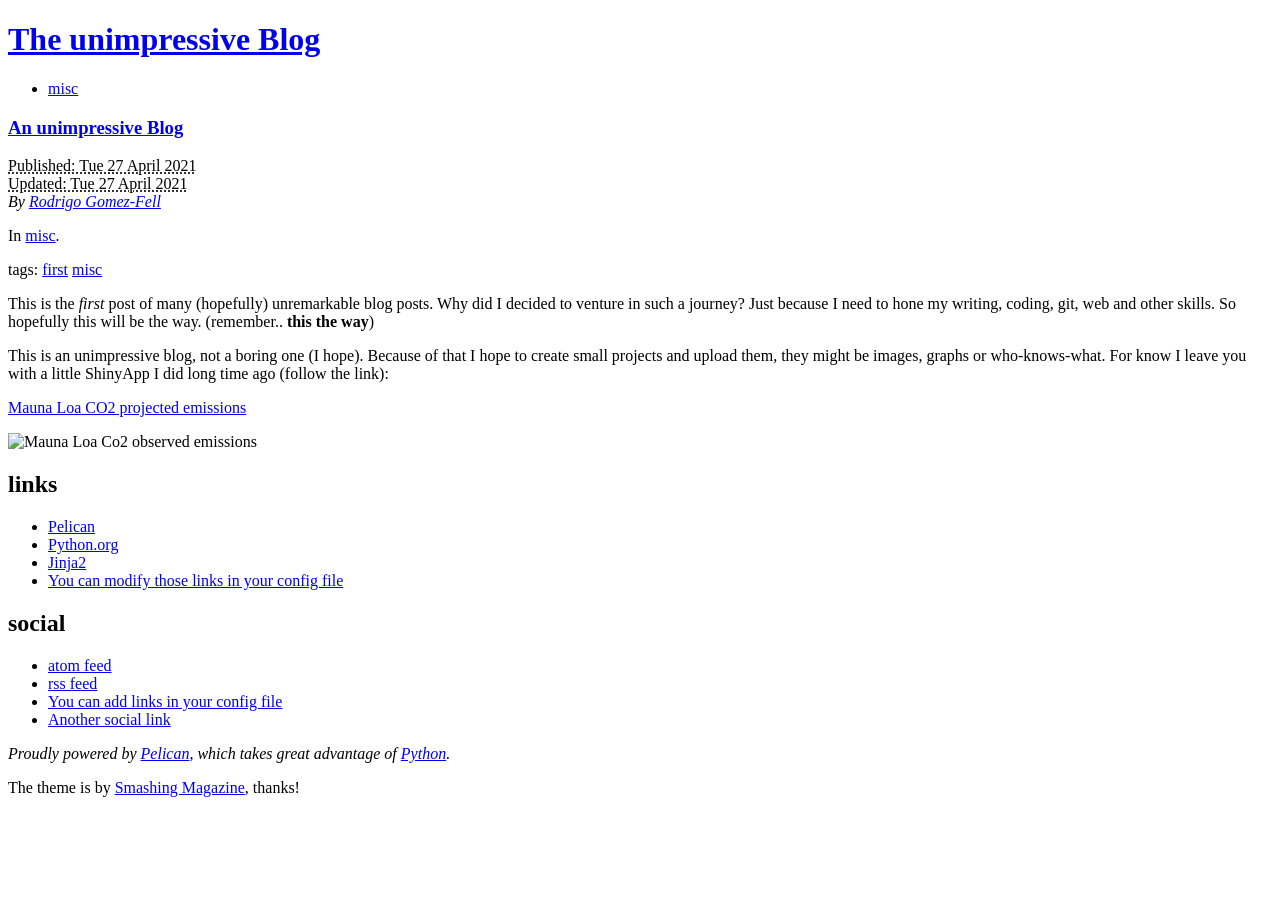
==== output/index.html @ a1c2fd1c "first commit" ====
<!DOCTYPE html>
<html lang="en">
<head>
        <meta charset="utf-8" />
        <meta name="generator" content="Pelican" />
        <title>The unimpressive Blog</title>
        <link rel="stylesheet" href="/theme/css/main.css" />
        <link href="/feeds/all.atom.xml" type="application/atom+xml" rel="alternate" title="The unimpressive Blog Atom Feed" />
        <link href="/feeds/all.rss.xml" type="application/rss+xml" rel="alternate" title="The unimpressive Blog RSS Feed" />
</head>

<body id="index" class="home">
        <header id="banner" class="body">
                <h1><a href="/">The unimpressive Blog</a></h1>
                <nav><ul>
                    <li><a href="/category/misc.html">misc</a></li>
                </ul></nav>
        </header><!-- /#banner -->

            <aside id="featured" class="body">
                <article>
                    <h1 class="entry-title"><a href="/The first unimpressive post.html">An unimpressive Blog</a></h1>
<footer class="post-info">
        <abbr class="published" title="2021-04-27T17:08:00+12:00">
                Published: Tue 27 April 2021
        </abbr>
		<br />
        <abbr class="modified" title="2021-04-27T17:08:00+12:00">
                Updated: Tue 27 April 2021
        </abbr>

        <address class="vcard author">
                By                         <a class="url fn" href="/author/rodrigo-gomez-fell.html">Rodrigo Gomez-Fell</a>
        </address>
<p>In <a href="/category/misc.html">misc</a>.</p>
<p>tags: <a href="/tag/first.html">first</a> <a href="/tag/misc.html">misc</a> </p>
</footer><!-- /.post-info --><p>This is the <em>first</em> post  of many (hopefully) unremarkable blog posts. Why did I decided to venture in such a journey? Just because I need to hone my writing, coding, git, web and other skills. So hopefully this will be the way. (remember.. <strong>this  the way</strong>)</p>
<p>This is an unimpressive blog, not a boring one (I hope). Because of that I hope to create small projects and upload them, they might be images, graphs or who-knows-what. For know I leave you with a little ShinyApp I did long time ago (follow the link):</p>
<p><a href="https://rgfell.shinyapps.io/MaunaLoa/?_ga=2.34353953.1639288624.1617956162-872429721.1617956162">Mauna Loa CO2 projected emissions</a></p>
<p><img alt="Mauna Loa Co2 observed emissions " src="/images/co2_data_mlo.png"></p>                </article>
            </aside><!-- /#featured -->
        <section id="extras" class="body">
                <div class="blogroll">
                        <h2>links</h2>
                        <ul>
                            <li><a href="https://getpelican.com/">Pelican</a></li>
                            <li><a href="https://www.python.org/">Python.org</a></li>
                            <li><a href="https://palletsprojects.com/p/jinja/">Jinja2</a></li>
                            <li><a href="#">You can modify those links in your config file</a></li>
                        </ul>
                </div><!-- /.blogroll -->
                <div class="social">
                        <h2>social</h2>
                        <ul>
                            <li><a href="/feeds/all.atom.xml" type="application/atom+xml" rel="alternate">atom feed</a></li>
                            <li><a href="/feeds/all.rss.xml" type="application/rss+xml" rel="alternate">rss feed</a></li>

                            <li><a href="#">You can add links in your config file</a></li>
                            <li><a href="#">Another social link</a></li>
                        </ul>
                </div><!-- /.social -->
        </section><!-- /#extras -->

        <footer id="contentinfo" class="body">
                <address id="about" class="vcard body">
                Proudly powered by <a href="https://getpelican.com/">Pelican</a>, which takes great advantage of <a href="https://www.python.org/">Python</a>.
                </address><!-- /#about -->

                <p>The theme is by <a href="https://www.smashingmagazine.com/2009/08/designing-a-html-5-layout-from-scratch/">Smashing Magazine</a>, thanks!</p>
        </footer><!-- /#contentinfo -->

</body>
</html>
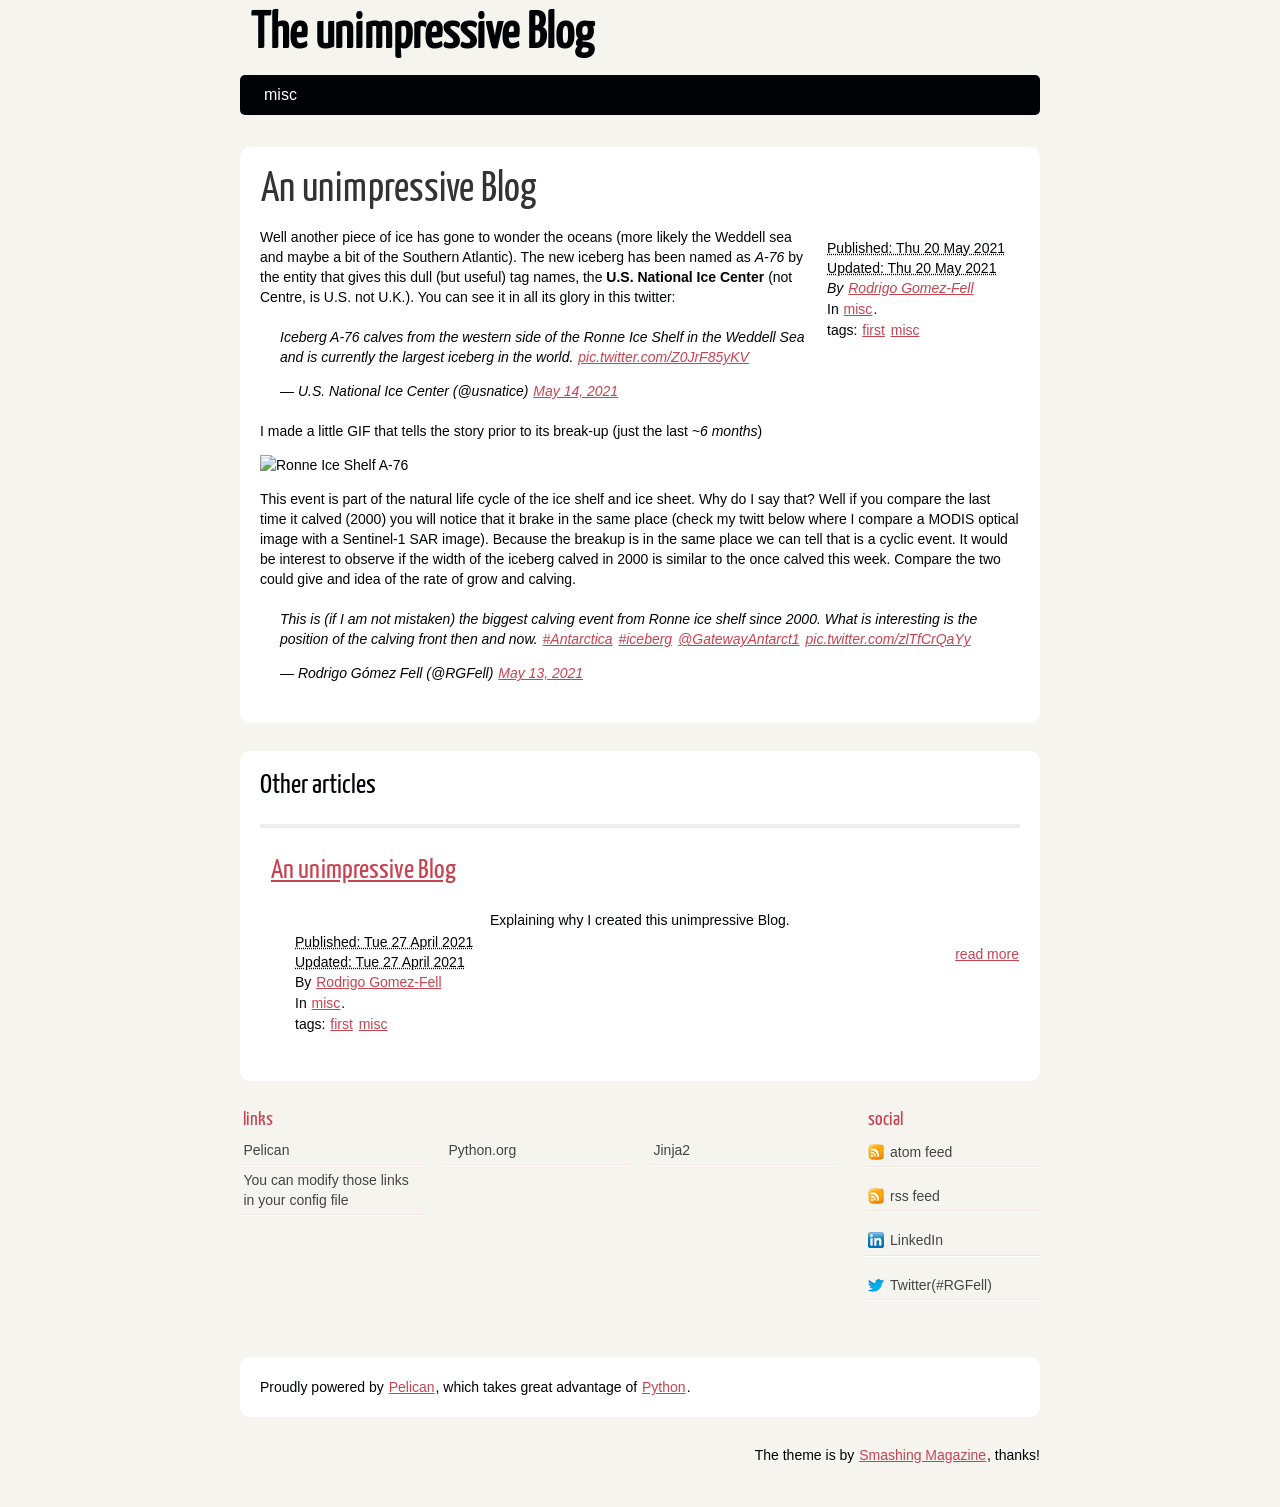
==== commit 6038f76e: "imagenes post2" ====
--- a/output/index.html
+++ b/output/index.html
@@ -19,7 +19,43 @@
 
             <aside id="featured" class="body">
                 <article>
-                    <h1 class="entry-title"><a href="/The first unimpressive post.html">An unimpressive Blog</a></h1>
+                    <h1 class="entry-title"><a href="/Calving Ronne Ice Shelf.html">An unimpressive Blog</a></h1>
+<footer class="post-info">
+        <abbr class="published" title="2021-05-20T16:48:00+12:00">
+                Published: Thu 20 May 2021
+        </abbr>
+		<br />
+        <abbr class="modified" title="2021-05-20T16:48:00+12:00">
+                Updated: Thu 20 May 2021
+        </abbr>
+
+        <address class="vcard author">
+                By                         <a class="url fn" href="/author/rodrigo-gomez-fell.html">Rodrigo Gomez-Fell</a>
+        </address>
+<p>In <a href="/category/misc.html">misc</a>.</p>
+<p>tags: <a href="/tag/first.html">first</a> <a href="/tag/misc.html">misc</a> </p>
+</footer><!-- /.post-info --><p>Well another piece of ice has gone to wonder the oceans (more likely the Weddell sea and maybe a bit of the Southern Atlantic). The new iceberg has been named as <em>A-76</em> by the entity that gives this dull (but useful) tag names, the <strong>U.S. National Ice Center</strong> (not Centre, is U.S. not U.K.). You can see it in all its glory in this twitter:</p>
+<blockquote class="twitter-tweet"><p lang="en" dir="ltr">Iceberg A-76 calves from the western side of the Ronne Ice Shelf in the Weddell Sea and is currently the largest iceberg in the world. <a href="https://t.co/Z0JrF85yKV">pic.twitter.com/Z0JrF85yKV</a></p>&mdash; U.S. National Ice Center (@usnatice) <a href="https://twitter.com/usnatice/status/1393289919397781508?ref_src=twsrc%5Etfw">May 14, 2021</a></blockquote>
+<script async src="https://platform.twitter.com/widgets.js" charset="utf-8"></script>
+
+<p>I made a little GIF that tells the story prior to its break-up (just the last <em>~6 months</em>)</p>
+<p><img alt="Ronne Ice Shelf A-76" src="/images/iceberg_ronne.gif"></p>
+<p>This event is part of the natural life cycle of the ice shelf and ice sheet. Why do I say that? Well if you compare the last time it calved (2000) you will notice that it brake in the same place (check my twitt below where I compare a MODIS optical image with a Sentinel-1 SAR image). Because the breakup is in the same place we can tell that is a cyclic event. It would be interest to observe if the width of the iceberg calved in 2000 is similar to the once calved this week. Compare the two could give and idea of the rate of grow and calving. </p>
+<blockquote class="twitter-tweet"><p lang="en" dir="ltr">This is (if I am not mistaken) the biggest calving event from Ronne ice shelf since 2000. What is interesting is the position of the calving front then and now. <a href="https://twitter.com/hashtag/Antarctica?src=hash&amp;ref_src=twsrc%5Etfw">#Antarctica</a> <a href="https://twitter.com/hashtag/iceberg?src=hash&amp;ref_src=twsrc%5Etfw">#iceberg</a> <a href="https://twitter.com/GatewayAntarct1?ref_src=twsrc%5Etfw">@GatewayAntarct1</a> <a href="https://t.co/zlTfCrQaYy">pic.twitter.com/zlTfCrQaYy</a></p>&mdash; Rodrigo Gómez Fell (@RGFell) <a href="https://twitter.com/RGFell/status/1392987258119020545?ref_src=twsrc%5Etfw">May 13, 2021</a></blockquote>
+<script async src="https://platform.twitter.com/widgets.js" charset="utf-8"></script>                </article>
+            </aside><!-- /#featured -->
+                <section id="content" class="body">
+                    <h1>Other articles</h1>
+                    <hr />
+                    <ol id="posts-list" class="hfeed">
+
+            <li><article class="hentry">
+                <header>
+                    <h1><a href="/The first unimpressive post.html" rel="bookmark"
+                           title="Permalink to An unimpressive Blog">An unimpressive Blog</a></h1>
+                </header>
+
+                <div class="entry-content">
 <footer class="post-info">
         <abbr class="published" title="2021-04-27T17:08:00+12:00">
                 Published: Tue 27 April 2021
@@ -34,11 +70,12 @@
         </address>
 <p>In <a href="/category/misc.html">misc</a>.</p>
 <p>tags: <a href="/tag/first.html">first</a> <a href="/tag/misc.html">misc</a> </p>
-</footer><!-- /.post-info --><p>This is the <em>first</em> post  of many (hopefully) unremarkable blog posts. Why did I decided to venture in such a journey? Just because I need to hone my writing, coding, git, web and other skills. So hopefully this will be the way. (remember.. <strong>this  the way</strong>)</p>
-<p>This is an unimpressive blog, not a boring one (I hope). Because of that I hope to create small projects and upload them, they might be images, graphs or who-knows-what. For know I leave you with a little ShinyApp I did long time ago (follow the link):</p>
-<p><a href="https://rgfell.shinyapps.io/MaunaLoa/?_ga=2.34353953.1639288624.1617956162-872429721.1617956162">Mauna Loa CO2 projected emissions</a></p>
-<p><img alt="Mauna Loa Co2 observed emissions " src="/images/co2_data_mlo.png"></p>                </article>
-            </aside><!-- /#featured -->
+</footer><!-- /.post-info -->                <p>Explaining why I created this unimpressive Blog.</p>
+                <a class="readmore" href="/The first unimpressive post.html">read more</a>
+                </div><!-- /.entry-content -->
+            </article></li>
+                </ol><!-- /#posts-list -->
+                </section><!-- /#content -->
         <section id="extras" class="body">
                 <div class="blogroll">
                         <h2>links</h2>
@@ -55,8 +92,8 @@
                             <li><a href="/feeds/all.atom.xml" type="application/atom+xml" rel="alternate">atom feed</a></li>
                             <li><a href="/feeds/all.rss.xml" type="application/rss+xml" rel="alternate">rss feed</a></li>
 
-                            <li><a href="#">You can add links in your config file</a></li>
-                            <li><a href="#">Another social link</a></li>
+                            <li><a href="https://www.linkedin.com/in/rodrigogomezfell/">LinkedIn</a></li>
+                            <li><a href="https://twitter.com/RGFell">Twitter(#RGFell)</a></li>
                         </ul>
                 </div><!-- /.social -->
         </section><!-- /#extras -->
--- a/theme/css/main.css
+++ b/theme/css/main.css
@@ -0,0 +1,466 @@
+/*
+	Name: Smashing HTML5
+	Date: July 2009
+	Description: Sample layout for HTML5 and CSS3 goodness.
+	Version: 1.0
+	License: MIT <https://opensource.org/licenses/MIT>
+	Licensed by: Smashing Media GmbH <https://www.smashingmagazine.com/>
+	Original author: Enrique Ramírez <http://enrique-ramirez.com/>
+*/
+
+/* Imports */
+@import url("reset.css");
+@import url("pygment.css");
+@import url("typogrify.css");
+@import url("fonts.css");
+
+/***** Global *****/
+/* Body */
+body {
+    background: #F5F4EF;
+    color: #000305;
+    font-size: 87.5%; /* Base font size: 14px */
+    font-family: 'Trebuchet MS', Trebuchet, 'Lucida Sans Unicode', 'Lucida Grande', 'Lucida Sans', Arial, sans-serif;
+    line-height: 1.429;
+    margin: 0;
+    padding: 0;
+    text-align: left;
+}
+
+/* Headings */
+h1 {font-size: 2em }
+h2 {font-size: 1.571em}	/* 22px */
+h3 {font-size: 1.429em}	/* 20px */
+h4 {font-size: 1.286em}	/* 18px */
+h5 {font-size: 1.143em}	/* 16px */
+h6 {font-size: 1em}		/* 14px */
+
+h1, h2, h3, h4, h5, h6 {
+	font-weight: 400;
+	line-height: 1.1;
+	margin-bottom: .8em;
+    font-family: 'Yanone Kaffeesatz', arial, serif;
+}
+
+h3, h4, h5, h6 { margin-top: .8em; }
+
+hr { border: 2px solid #EEEEEE; }
+
+/* Anchors */
+a {outline: 0;}
+a img {border: 0px; text-decoration: none;}
+a:link, a:visited {
+	color: #C74350;
+	padding: 0 1px;
+	text-decoration: underline;
+}
+a:hover, a:active {
+	background-color: #C74350;
+	color: #fff;
+	text-decoration: none;
+	text-shadow: 1px 1px 1px #333;
+}
+
+h1 a:hover {
+    background-color: inherit
+}
+
+/* Paragraphs */
+div.line-block,
+p { margin-top: 1em;
+    margin-bottom: 1em;}
+
+strong, b {font-weight: bold;}
+em, i {font-style: italic;}
+
+/* Lists */
+ul {
+	list-style: outside disc;
+	margin: 0em 0 0 1.5em;
+}
+
+ol {
+	list-style: outside decimal;
+	margin: 0em 0 0 1.5em;
+}
+
+li { margin-top: 0.5em;
+     margin-bottom: 1em; }
+
+.post-info {
+    float:right;
+    margin:10px;
+    padding:5px;
+}
+
+.post-info p{
+    margin-top: 1px;
+    margin-bottom: 1px;
+}
+
+.readmore { float: right }
+
+dl {margin: 0 0 1.5em 0;}
+dt {font-weight: bold;}
+dd {margin-left: 1.5em;}
+
+pre{background-color:  rgb(238, 238, 238); padding: 10px; margin: 10px; overflow: auto;}
+
+/* Quotes */
+blockquote {
+    margin: 20px;
+    font-style: italic;
+}
+cite {}
+
+q {}
+
+div.note {
+   float: right;
+   margin: 5px;
+   font-size: 85%;
+   max-width: 300px;
+}
+
+/* Tables */
+table {margin: .5em auto 1.5em auto; width: 98%;}
+
+	/* Thead */
+	thead th {padding: .5em .4em; text-align: left;}
+	thead td {}
+
+	/* Tbody */
+	tbody td {padding: .5em .4em;}
+	tbody th {}
+
+	tbody .alt td {}
+	tbody .alt th {}
+
+	/* Tfoot */
+	tfoot th {}
+	tfoot td {}
+
+/* HTML5 tags */
+header, section, footer,
+aside, nav, article, figure {
+	display: block;
+}
+
+/***** Layout *****/
+.body {clear: both; margin: 0 auto; width: 800px;}
+img.right, figure.right, div.figure.align-right {
+    float: right;
+    margin: 0 0 2em 2em;
+}
+img.left, figure.left, div.figure.align-left {
+    float: left;
+    margin: 0 2em 2em 0;
+}
+
+/* .rst support */
+div.figure img, figure img {  /* to fill figure exactly */
+    width: 100%;
+}
+div.figure p.caption, figure p.caption { /* margin provided by figure */
+    margin-top: 0;
+    margin-bottom: 0;
+}
+
+/*
+	Header
+*****************/
+#banner {
+	margin: 0 auto;
+	padding: 2.5em 0 0 0;
+}
+
+	/* Banner */
+	#banner h1 {font-size: 3.571em; line-height: 0;}
+	#banner h1 a:link, #banner h1 a:visited {
+		color: #000305;
+		display: block;
+		font-weight: bold;
+		margin: 0 0 .6em .2em;
+		text-decoration: none;
+	}
+	#banner h1 a:hover, #banner h1 a:active {
+		background: none;
+		color: #C74350;
+		text-shadow: none;
+	}
+
+	#banner h1 strong {font-size: 0.36em; font-weight: normal;}
+
+	/* Main Nav */
+	#banner nav {
+		background: #000305;
+		font-size: 1.143em;
+		height: 40px;
+		line-height: 30px;
+		margin: 0 auto 2em auto;
+		padding: 0;
+		text-align: center;
+		width: 800px;
+
+		border-radius: 5px;
+		-moz-border-radius: 5px;
+		-webkit-border-radius: 5px;
+	}
+
+	#banner nav ul {list-style: none; margin: 0 auto; width: 800px;}
+	#banner nav li {float: left; display: inline; margin: 0;}
+
+	#banner nav a:link, #banner nav a:visited {
+		color: #fff;
+		display: inline-block;
+		height: 30px;
+		padding: 5px 1.5em;
+		text-decoration: none;
+	}
+	#banner nav a:hover, #banner nav a:active,
+	#banner nav .active a:link, #banner nav .active a:visited {
+		background: #C74451;
+		color: #fff;
+		text-shadow: none !important;
+	}
+
+	#banner nav li:first-child a {
+		border-top-left-radius: 5px;
+		-moz-border-radius-topleft: 5px;
+		-webkit-border-top-left-radius: 5px;
+
+		border-bottom-left-radius: 5px;
+		-moz-border-radius-bottomleft: 5px;
+		-webkit-border-bottom-left-radius: 5px;
+	}
+
+/*
+	Featured
+*****************/
+#featured {
+	background: #fff;
+	margin-bottom: 2em;
+	overflow: hidden;
+	padding: 20px;
+	width: 760px;
+
+	border-radius: 10px;
+	-moz-border-radius: 10px;
+	-webkit-border-radius: 10px;
+}
+
+#featured figure {
+	border: 2px solid #eee;
+	float: right;
+	margin: 0.786em 2em 0 5em;
+	width: 248px;
+}
+#featured figure img {display: block; float: right;}
+
+#featured h2 {color: #C74451; font-size: 1.714em; margin-bottom: 0.333em;}
+#featured h3 {font-size: 1.429em; margin-bottom: .5em;}
+
+#featured h3 a:link, #featured h3 a:visited {color: #000305; text-decoration: none;}
+#featured h3 a:hover, #featured h3 a:active {color: #fff;}
+
+/*
+	Body
+*****************/
+#content {
+	background: #fff;
+	margin-bottom: 2em;
+	overflow: hidden;
+	padding: 20px 20px;
+	width: 760px;
+
+	border-radius: 10px;
+	-moz-border-radius: 10px;
+	-webkit-border-radius: 10px;
+}
+
+/*
+	Extras
+*****************/
+#extras {margin: 0 auto 3em auto; overflow: hidden;}
+
+#extras ul {list-style: none; margin: 0;}
+#extras li {border-bottom: 1px solid #fff;}
+#extras h2 {
+	color: #C74350;
+	font-size: 1.429em;
+	margin-bottom: .25em;
+	padding: 0 3px;
+}
+
+#extras a:link, #extras a:visited {
+	color: #444;
+	display: block;
+	border-bottom: 1px solid #F4E3E3;
+	text-decoration: none;
+	padding: .3em .25em;
+}
+
+#extras a:hover, #extras a:active {color: #fff;}
+
+	/* Blogroll */
+	#extras .blogroll {
+		float: left;
+		width: 615px;
+	}
+
+	#extras .blogroll li {float: left; margin: 0 20px 0 0; width: 185px;}
+
+	/* Social */
+	#extras .social {
+		float: right;
+		width: 175px;
+	}
+
+	#extras div[class='social'] a {
+		background-repeat: no-repeat;
+		background-position: 3px 6px;
+		padding-left: 25px;
+	}
+
+		/* Icons */
+		.social a[href*='about.me'] {background-image: url('../images/icons/aboutme.png');}
+		.social a[href*='bitbucket.org'] {background-image: url('../images/icons/bitbucket.png');}
+		.social a[href*='delicious.com'] {background-image: url('../images/icons/delicious.png');}
+		.social a[href*='facebook.com'] {background-image: url('../images/icons/facebook.png');}
+		.social a[href*='gitorious.org'] {background-image: url('../images/icons/gitorious.png');}
+		.social a[href*='github.com'],
+		.social a[href*='git.io'] {
+			background-image: url('../images/icons/github.png');
+			background-size: 16px 16px;
+		}
+		.social a[href*='gittip.com'] {background-image: url('../images/icons/gittip.png');}
+		.social a[href*='plus.google.com'] {background-image: url('../images/icons/google-plus.png');}
+		.social a[href*='groups.google.com'] {background-image: url('../images/icons/google-groups.png');}
+		.social a[href*='news.ycombinator.com'],
+		.social a[href*='hackernewsers.com'] {background-image: url('../images/icons/hackernews.png');}
+		.social a[href*='last.fm'], .social a[href*='lastfm.'] {background-image: url('../images/icons/lastfm.png');}
+		.social a[href*='linkedin.com'] {background-image: url('../images/icons/linkedin.png');}
+		.social a[href*='reddit.com'] {background-image: url('../images/icons/reddit.png');}
+		.social a[type$='atom+xml'], .social a[type$='rss+xml'] {background-image: url('../images/icons/rss.png');}
+		.social a[href*='slideshare.net'] {background-image: url('../images/icons/slideshare.png');}
+		.social a[href*='speakerdeck.com'] {background-image: url('../images/icons/speakerdeck.png');}
+		.social a[href*='stackoverflow.com'] {background-image: url('../images/icons/stackoverflow.png');}
+		.social a[href*='twitter.com'] {background-image: url('../images/icons/twitter.png');}
+		.social a[href*='vimeo.com'] {background-image: url('../images/icons/vimeo.png');}
+		.social a[href*='youtube.com'] {background-image: url('../images/icons/youtube.png');}
+
+/*
+	About
+*****************/
+#about {
+	background: #fff;
+	font-style: normal;
+	margin-bottom: 2em;
+	overflow: hidden;
+	padding: 20px;
+	text-align: left;
+	width: 760px;
+
+	border-radius: 10px;
+	-moz-border-radius: 10px;
+	-webkit-border-radius: 10px;
+}
+
+#about .primary {float: left; width: 165px;}
+#about .primary strong {color: #C64350; display: block; font-size: 1.286em;}
+#about .photo {float: left; margin: 5px 20px;}
+
+#about .url:link, #about .url:visited {text-decoration: none;}
+
+#about .bio {float: right; width: 500px;}
+
+/*
+	Footer
+*****************/
+#contentinfo {padding-bottom: 2em; text-align: right;}
+
+/***** Sections *****/
+/* Blog */
+.hentry {
+	display: block;
+	clear: both;
+	border-bottom: 1px solid #eee;
+	padding: 1.5em 0;
+}
+li:last-child .hentry, #content > .hentry {border: 0; margin: 0;}
+#content > .hentry {padding: 1em 0;}
+.hentry img{display : none ;}
+.entry-title {font-size: 3em; margin-bottom: 10px; margin-top: 0;}
+.entry-title a:link, .entry-title a:visited {text-decoration: none; color: #333;}
+.entry-title a:visited {background-color: #fff;}
+
+.hentry .post-info * {font-style: normal;}
+
+	/* Content */
+	.hentry footer {margin-bottom: 2em;}
+	.hentry footer address {display: inline;}
+	#posts-list footer address {display: block;}
+
+	/* Blog Index */
+	#posts-list {list-style: none; margin: 0;}
+	#posts-list .hentry {padding-left: 10px; position: relative;}
+
+	#posts-list footer {
+		left: 10px;
+		position: relative;
+        float: left;
+		top: 0.5em;
+		width: 190px;
+	}
+
+	/* About the Author */
+	#about-author {
+		background: #f9f9f9;
+		clear: both;
+		font-style: normal;
+		margin: 2em 0;
+		padding: 10px 20px 15px 20px;
+
+		border-radius: 5px;
+		-moz-border-radius: 5px;
+		-webkit-border-radius: 5px;
+	}
+
+	#about-author strong {
+		color: #C64350;
+		clear: both;
+		display: block;
+		font-size: 1.429em;
+	}
+
+	#about-author .photo {border: 1px solid #ddd; float: left; margin: 5px 1em 0 0;}
+
+	/* Comments */
+	#comments-list {list-style: none; margin: 0 1em;}
+	#comments-list blockquote {
+		background: #f8f8f8;
+		clear: both;
+		font-style: normal;
+		margin: 0;
+		padding: 15px 20px;
+
+		border-radius: 5px;
+		-moz-border-radius: 5px;
+		-webkit-border-radius: 5px;
+	}
+	#comments-list footer {color: #888; padding: .5em 1em 0 0; text-align: right;}
+
+	#comments-list li:nth-child(2n) blockquote {background: #F5f5f5;}
+
+	/* Add a Comment */
+	#add-comment label {clear: left; float: left; text-align: left; width: 150px;}
+	#add-comment input[type='text'],
+	#add-comment input[type='email'],
+	#add-comment input[type='url'] {float: left; width: 200px;}
+
+	#add-comment textarea {float: left; height: 150px; width: 495px;}
+
+	#add-comment p.req {clear: both; margin: 0 .5em 1em 0; text-align: right;}
+
+	#add-comment input[type='submit'] {float: right; margin: 0 .5em;}
+	#add-comment * {margin-bottom: .5em;}
